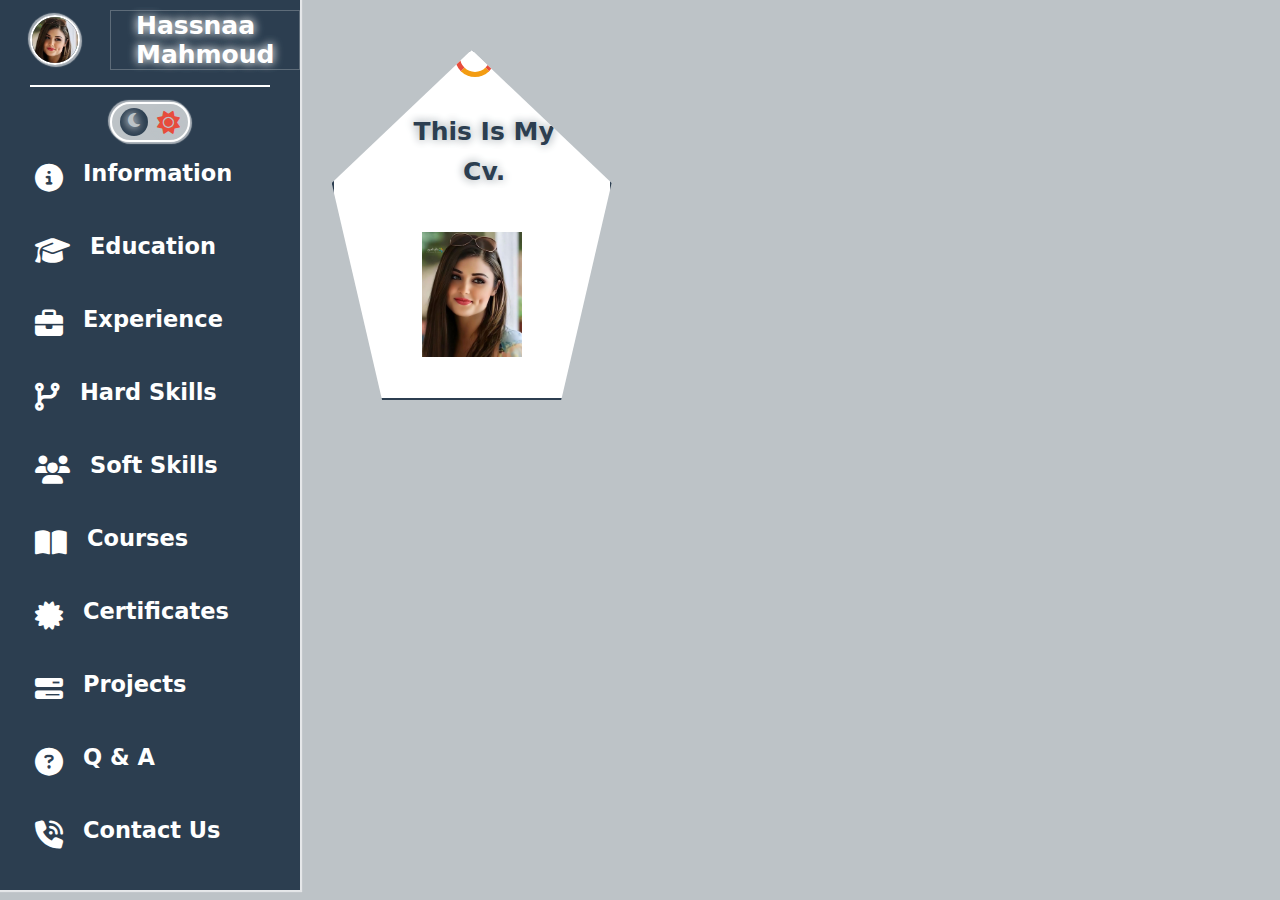
==== index.html @ 1eb9bae8 "cv dashboard website" ====
<!DOCTYPE html>
<html lang="en">

    <head>
        <!-- Google Fonts Pre Connect -->
        <link rel="preconnect" href="https://fonts.gstatic.com" crossorigin>
        <link rel="preconnect" href="https://fonts.googleapis.com">

        <!-- Meta Tags -->
        <meta charset="UTF-8">
        <meta http-equiv="X-UA-Compatible" content="IE=edge">
        <meta name="viewport" content="width=device-width, initial-scale=1.0">

        <!-- Fontawesome Cdn -->
        <link rel="stylesheet" href="https://cdnjs.cloudflare.com/ajax/libs/font-awesome/6.4.0/css/all.min.css">

        <!-- Image Title -->
        <link rel="icon" type="image/png" href="images/hassnaa.jpg" />

        <!-- CSS Files Links -->
        <link rel="stylesheet" href="./css/style.css">

        <!-- Title -->
        <title>DASHBOARD</title>
    </head>

    <body>
        <div class="page">
            <aside>
                <div>
                    <div class="logo-img">
                        <img src="images/hassnaa.jpg" alt="logo">
                    </div>
                    <a href="index.html" class="active">
                        <h1>hassnaa mahmoud</h1>
                    </a>
                </div>
                <div class="theme">
                    <i onclick="changeMoodMoon()" class="fa-solid fa-moon moon"></i>
                    <i onclick="changeMoodSun()" class="fa-solid fa-sun sun"></i>
                </div>
                <ul>
                    <li><a href="info.html"> <i class="fa-solid fa-circle-info"></i>
                            <h2>information</h2>
                        </a></li>
                    <li><a href="education.html"> <i class="fa-solid fa-graduation-cap"></i>
                            <h2>education</h2>
                        </a></li>
                    <li><a href="experience.html"> <i class="fa-solid fa-briefcase"></i>
                            <h2>experience</h2>
                        </a></li>
                    <li><a href="hard.html"> <i class="fa-solid fa-code-branch"></i>
                            <h2>hard skills</h2>
                        </a></li>
                    <li><a href="soft.html"> <i class="fa-solid fa-users"></i>
                            <h2>soft skills</h2>
                        </a></li>
                    <li><a href="courses.html"> <i class="fa-solid fa-book-open"></i>
                            <h2>courses</h2>
                        </a></li>
                    <li><a href="certificate.html"><i class="fa-solid fa-certificate"></i>
                            <h2>certificates</h2>
                        </a></li>
                    <li><a href="projects.html"> <i class="fa-solid fa-bars-progress"></i>
                            <h2>projects</h2>
                        </a></li>
                    <li><a href="qustions.html"> <i class="fa-solid fa-circle-question"></i>
                            <h2>q & a</h2>
                        </a></li>
                    <li><a href="contact.html"> <i class="fa-solid fa-phone-volume"></i>
                            <h2>contact us</h2>
                        </a></li>
                </ul>
            </aside>
            <div class="container">
                <div class="information circle">
                    <h1>this is my cv.</h1>
                    <img src="images/hassnaa.jpg" alt="hassnaa">
                </div>
                <!-- <div class="education circle">
                </div>
                <div class="experience circle">
                </div>
                <div class="hard circle">
                </div>
                <div class="soft circle">
                </div>
                <div class="courses circle">
                </div> -->
                <!-- <div class="certificates circle">
                </div>
                <div class="projects circle">
                </div>
                <div class="qustions circle">
                </div>
                <div class="contact circle">
                </div> -->
            </div>
        </div>

        <noscript>Your browser don't support JavaScript!</noscript>
        <script src="./js/main.js"></script>
    </body>

</html>
---- css/style.css ----
/* Global Rules */
:root {
  --main-color: #bdc3c7;
  --action-color: #e74c3c;
  --alt-color: #2c3e50;
  --alt2-color: #f39c12;
  --alt3-color: #7ccc63;
  --main-text-color: #fff;
  --background-linear: linear-gradient(
    90deg,
    rgba(190, 187, 188, 0.5065213585434174) 0%,
    rgba(237, 239, 241, 1) 100%
  );
  --border: 2px solid var(--main-text-color);
  --border-hover: 1px solid #ffffff3d;
  --border-radius-large: 100% 50% 100% 50%;
  --border-radius-small: 0% 600% 100% 50%;
  --text-shadow: 1px 0 10px var(--main-color), -1px 0 10px var(--main-color);
  --text-light-shadow-hover: 3px 3px 5px var(--main-text-color),
    -3px -3px 5px var(--main-text-color);
  --text-dark-shadow: 1px 1px 5px var(--alt-color),
    -1px -1px 5px var(--alt-color);
  --box-shadow: 1px 1px 1px 1px #ffffff96, -1px -1px 1px 1px #ffffff96;
  --transition: all 0.3s ease-in-out;
}
* {
  padding: 0;
  margin: 0;
  box-sizing: border-box;
  text-transform: capitalize;
  text-decoration: none;
  list-style: none;
  color: var(--main-text-color);
  font-weight: 600;
}
html {
  scroll-behavior: smooth;
}
::selection {
  color: var(--alt-color);
  background-color: var(--action-color);
}
body {
  font-family: system-ui;
  background-color: var(--main-color);
}
/* Page */
.page {
  display: grid;
  grid-template-columns: 300px 1fr;
  gap: 10px;
}
/* Start Aside */
aside {
  background-color: var(--alt-color);
  padding: 10px 30px 10px;
  box-shadow: var(--box-shadow);
}
aside > div:has(.logo-img) {
  display: flex;
  align-items: center;
  margin-bottom: 15px;
  padding-bottom: 15px;
  border-bottom: var(--border);
}
.logo-img,
.img {
  width: 50px;
  height: 50px;
  border-radius: 50%;
  overflow: hidden;
  border: var(--border);
  box-shadow: var(--box-shadow);
  flex-shrink: 0;
}
.logo-img img,
.img img {
  max-width: 100%;
}
h1 {
  padding-left: 25px;
  font-size: 25px;
  text-shadow: var(--text-shadow);
}
/* Start Change Theme */
.theme {
  background-color: var(--main-color);
  width: 80px;
  height: 40px;
  border-radius: 40px;
  padding: 8px;
  display: flex;
  align-items: center;
  justify-content: space-between;
  box-shadow: var(--box-shadow);
  border: var(--border);
  text-shadow: var(--text-shadow);
  margin-left: 80px;
  margin-bottom: 8px;
  transition: var(--transition);
}
.theme i:nth-child(1) {
  cursor: pointer;
  color: var(--main-color);
  background-color: var(--alt-color);
  width: 28px;
  height: 28px;
  text-align: center;
  padding: 4px;
  border-radius: 50%;
}
.theme i:nth-child(2) {
  font-size: 23px;
  cursor: pointer;
  color: var(--action-color);
}
/* End Change Theme */
aside ul li {
  margin-bottom: 18px;
  padding: 10px 0 0 5px;
  border-radius: 10px;
  height: 55px;
  transition: var(--transition);
}
aside ul li:hover,
.active {
  border: var(--border-hover);
}
aside a {
  display: flex;
  align-items: flex-start;
  font-size: 15px;
  transition: var(--transition);
}
aside a:hover,
.active {
  text-shadow: var(--text-shadow);
  transform: translateX(30px);
}
aside a i {
  margin-right: 20px;
  font-size: 28px;
  padding-top: 4px;
}
@media (max-width: 991px) {
  .page {
    grid-template-columns: auto 1fr;
  }
  aside {
    width: 100px !important;
    overflow-x: hidden;
    transition: var(--transition);
    min-height: 100vh;
  }
  .theme {
    margin-left: -20px;
  }
  aside ul li {
    height: 70px;
  }
  aside ul li a h2 {
    padding-top: 5px;
  }
  aside a i {
    font-size: 35px;
    margin-right: 35px;
  }
  aside:hover {
    width: 300px !important;
  }
  aside:hover .theme {
    margin-left: 80px;
  }
}
/* End Aside */
/* Start Index.html */
/* Container */
.container {
  display: grid;
  grid-template-columns: repeat(auto-fill, minmax(300px, 1fr));
}
.circle {
  position: relative;
  width: 280px;
  height: 350px;
  padding: 10px;
  line-height: 1.6;
  text-align: center;
  background-color: #fff;
  border: var(--border);
  -webkit-clip-path: polygon(50% 0%, 100% 38%, 82% 100%, 18% 100%, 0% 38%);
  clip-path: polygon(50% 0%, 100% 38%, 82% 100%, 18% 100%, 0% 38%);
  text-shadow: var(--text-shadow);
  transition: var(--transition);
  margin: 50px auto;
  border-color: #2c3e50;
}
.circle:hover {
  -webkit-clip-path: circle(100%);
  clip-path: circle(100%);
}
.circle::before {
  content: "";
  width: 30px;
  height: 30px;
  border-radius: 50%;
  position: absolute;
  top: -15px;
  left: 44%;
  z-index: 10;
  background-color: var(--main-text-color);
  border: 5px solid var(--action-color);
  border-bottom-color: var(--alt2-color);
  animation: circle 1s infinite linear;
}
.circle h1 {
  color: var(--alt-color);
  margin: 20px;
  margin-top: 50px;
}
.circle img {
  width: 100px;
  margin: 20px;
}
@keyframes circle {
  to {
    rotate: 1turn;
  }
}
/* End Index.html */
/* Start Information */
main:has(.information),
main:has(.education),
main:has(.experience),
main:has(.hard),
main:has(.soft),
main:has(.courses),
main:has(.certificates),
main:has(.projects),
main:has(.questions),
main:has(.contact) {
  display: flex;
  align-items: flex-start;
  justify-content: center;
  padding-top: 25px;
  background: var(--background-linear);
  border-radius: var(--border-radius-large);
  line-height: 1.8;
  box-shadow: var(--box-shadow);
  transition: var(--transition);
}
.information .img {
  width: 200px;
  height: 200px;
  margin-bottom: 30px;
}
main:has(.information) i,
main i {
  font-size: 40px;
}
.information p,
.education p,
.experience p,
.hard p,
main p,
main p a {
  color: var(--alt-color);
  text-shadow: var(--main-text-color);
  transition: var(--transition);
}
.information pre,
.education pre,
.experience pre,
.hard pre,
pre {
  text-shadow: var(--text-dark-shadow);
}
@media (max-width: 991px) {
  main:has(.information),
  main:has(.education),
  main:has(.experience),
  main:has(.hard),
  main:has(.soft),
  main:has(.courses),
  main:has(.certificates),
  main:has(.projects),
  main:has(.questions),
  main:has(.contact) {
    border-radius: var(--border-radius-small);
  }
}
main:has(.information) p:hover,
main:has(.education) p:hover,
main:has(.experience) p:hover,
main:has(.hard) p:hover,
main p:hover {
  text-shadow: var(--text-light-shadow-hover);
}
.information a {
  display: flex;
  margin-top: 20px;
}
/* End Information */
/* Start Education */
main:has(.education),
main:has(.experience) {
  align-items: center;
  line-height: 2.5;
}
main:has(.education) i {
  font-size: 50px;
}
@media (max-width: 991px) {
  main:has(.education),
  main:has(.experience) {
    align-items: flex-start;
    line-height: 5;
  }
}
/* End Education */
/* Start Experience */
main:has(.experience) i {
  font-size: 55px;
}
@media (max-width: 991px) {
  main:has(.experience) {
    padding-top: 50px;
  }
}
/* End Experience */
.hard,
.soft,
.courses,
.certificates,
.projects,
.questions {
  padding-top: 50px;
}
textarea {
  margin: 20px;
  padding: 20px;
  color: #000;
  border-radius: var(--border-radius-small);
  border: var(--border);
  outline: none;
  box-shadow: var(--box-shadow);
}
.questions button {
  outline: none;
  border: var(--border);
  border-radius: var(--border-radius-large);
  padding: 20px;
  color: #2c3e50;
  display: block;
  margin: 20px;
  cursor: pointer;
  transition: var(--transition);
}
.questions button:hover {
  color: #fff;
  background-color: #2c3e50;
  border-radius: var(--border-radius-small);
}
/* Start Contact */
main:has(.contact) {
  padding-top: 130px;
}
.contact pre > i {
  margin-bottom: 30px;
  text-shadow: var(--text-dark-shadow);
}
.contact a {
  display: block;
  margin-bottom: 30px;
  width: fit-content;
}
.contact i {
  font-size: 60px;
  text-shadow: var(--text-shadow);
  transition: var(--transition);
}
.contact a i:hover {
  text-shadow: var(--text-light-shadow-hover);
  transform: translateY(-5px);
}
.contact a:nth-of-type(1) i {
  color: #000;
}
.contact a:nth-of-type(2) i {
  color: #0a66c2;
}
.contact a:nth-of-type(3) i {
  color: #1877f2;
}
.contact a:nth-of-type(4) i {
  color: #e1306c;
}
.contact a:nth-of-type(5) i {
  color: #1da1f2;
}
/* End Contact */
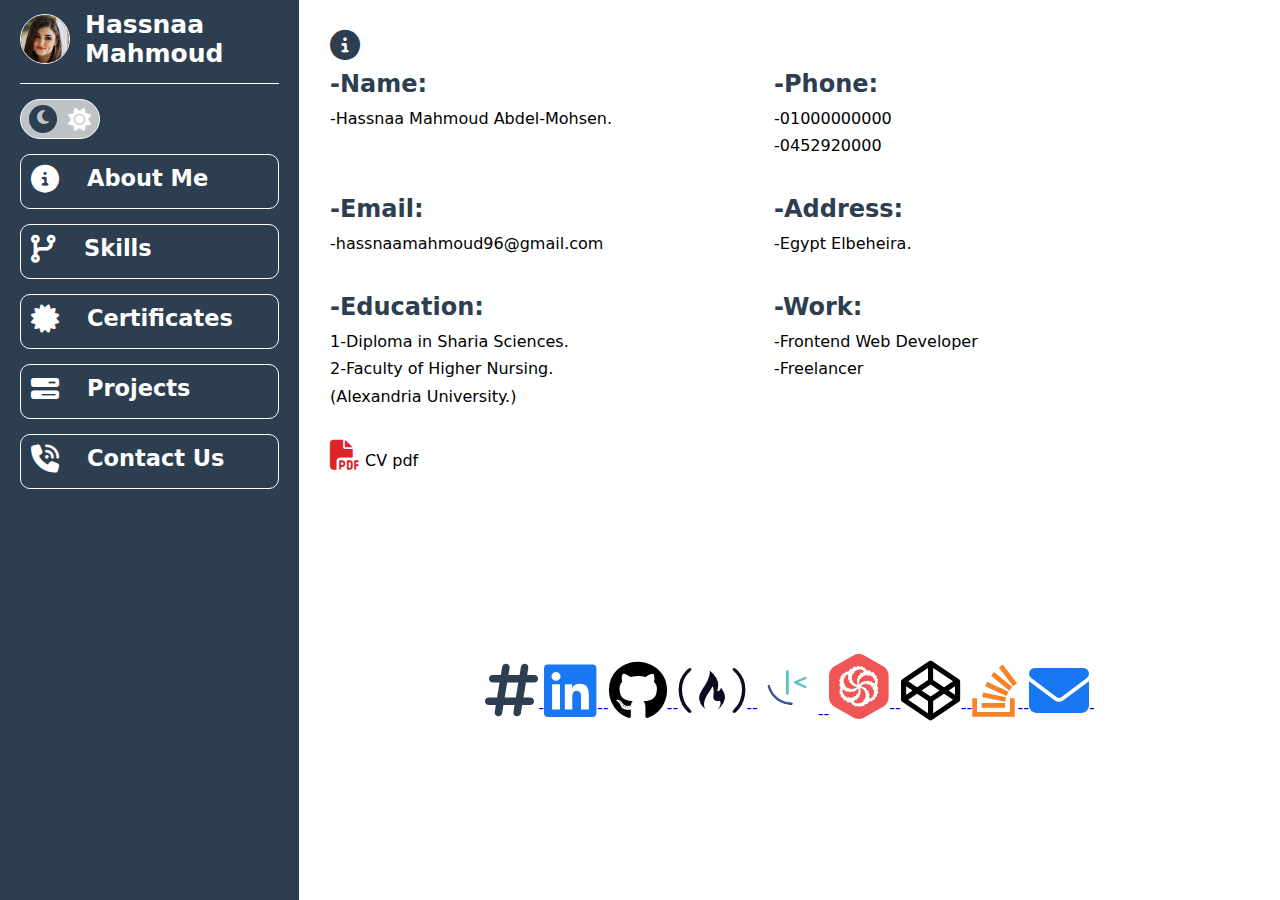
==== commit a5b04a89: "add js" ====
--- a/index.html
+++ b/index.html
@@ -1,105 +1,246 @@
 <!DOCTYPE html>
 <html lang="en">
-
-    <head>
-        <!-- Google Fonts Pre Connect -->
-        <link rel="preconnect" href="https://fonts.gstatic.com" crossorigin>
-        <link rel="preconnect" href="https://fonts.googleapis.com">
-
-        <!-- Meta Tags -->
-        <meta charset="UTF-8">
-        <meta http-equiv="X-UA-Compatible" content="IE=edge">
-        <meta name="viewport" content="width=device-width, initial-scale=1.0">
-
-        <!-- Fontawesome Cdn -->
-        <link rel="stylesheet" href="https://cdnjs.cloudflare.com/ajax/libs/font-awesome/6.4.0/css/all.min.css">
-
-        <!-- Image Title -->
-        <link rel="icon" type="image/png" href="images/hassnaa.jpg" />
-
-        <!-- CSS Files Links -->
-        <link rel="stylesheet" href="./css/style.css">
-
-        <!-- Title -->
-        <title>DASHBOARD</title>
-    </head>
-
-    <body>
-        <div class="page">
-            <aside>
-                <div>
-                    <div class="logo-img">
-                        <img src="images/hassnaa.jpg" alt="logo">
-                    </div>
-                    <a href="index.html" class="active">
-                        <h1>hassnaa mahmoud</h1>
-                    </a>
-                </div>
-                <div class="theme">
-                    <i onclick="changeMoodMoon()" class="fa-solid fa-moon moon"></i>
-                    <i onclick="changeMoodSun()" class="fa-solid fa-sun sun"></i>
-                </div>
-                <ul>
-                    <li><a href="info.html"> <i class="fa-solid fa-circle-info"></i>
-                            <h2>information</h2>
-                        </a></li>
-                    <li><a href="education.html"> <i class="fa-solid fa-graduation-cap"></i>
-                            <h2>education</h2>
-                        </a></li>
-                    <li><a href="experience.html"> <i class="fa-solid fa-briefcase"></i>
-                            <h2>experience</h2>
-                        </a></li>
-                    <li><a href="hard.html"> <i class="fa-solid fa-code-branch"></i>
-                            <h2>hard skills</h2>
-                        </a></li>
-                    <li><a href="soft.html"> <i class="fa-solid fa-users"></i>
-                            <h2>soft skills</h2>
-                        </a></li>
-                    <li><a href="courses.html"> <i class="fa-solid fa-book-open"></i>
-                            <h2>courses</h2>
-                        </a></li>
-                    <li><a href="certificate.html"><i class="fa-solid fa-certificate"></i>
-                            <h2>certificates</h2>
-                        </a></li>
-                    <li><a href="projects.html"> <i class="fa-solid fa-bars-progress"></i>
-                            <h2>projects</h2>
-                        </a></li>
-                    <li><a href="qustions.html"> <i class="fa-solid fa-circle-question"></i>
-                            <h2>q & a</h2>
-                        </a></li>
-                    <li><a href="contact.html"> <i class="fa-solid fa-phone-volume"></i>
-                            <h2>contact us</h2>
-                        </a></li>
-                </ul>
-            </aside>
-            <div class="container">
-                <div class="information circle">
-                    <h1>this is my cv.</h1>
-                    <img src="images/hassnaa.jpg" alt="hassnaa">
-                </div>
-                <!-- <div class="education circle">
-                </div>
-                <div class="experience circle">
-                </div>
-                <div class="hard circle">
-                </div>
-                <div class="soft circle">
-                </div>
-                <div class="courses circle">
-                </div> -->
-                <!-- <div class="certificates circle">
-                </div>
-                <div class="projects circle">
-                </div>
-                <div class="qustions circle">
-                </div>
-                <div class="contact circle">
-                </div> -->
-            </div>
-        </div>
-
-        <noscript>Your browser don't support JavaScript!</noscript>
-        <script src="./js/main.js"></script>
-    </body>
-
-</html>+  <head>
+    <!-- Meta Tags -->
+    <meta charset="UTF-8" />
+    <meta http-equiv="X-UA-Compatible" content="IE=edge" />
+    <meta name="viewport" content="width=device-width, initial-scale=1.0" />
+
+    <!-- Fontawesome Cdn -->
+    <link
+      rel="stylesheet"
+      href="https://cdnjs.cloudflare.com/ajax/libs/font-awesome/6.4.0/css/all.min.css"
+    />
+
+    <!-- Image Title -->
+    <link rel="icon" type="image/png" href="images/hassnaa.jpg" />
+
+    <!-- CSS Files Links -->
+    <link rel="stylesheet" href="./css/style.css" />
+
+    <!-- Title -->
+    <title>CV-DASHBOARD</title>
+  </head>
+
+  <body>
+    <div class="page">
+      <aside>
+        <div>
+          <div class="logo-img">
+            <img src="images/hassnaa.jpg" alt="logo" />
+          </div>
+          <a href="index.html">
+            <h1>hassnaa mahmoud</h1>
+          </a>
+        </div>
+        <div class="theme">
+          <i onclick="changeMoodMoon()" class="fa-solid fa-moon moon"></i>
+          <i onclick="changeMoodSun()" class="fa-solid fa-sun sun"></i>
+        </div>
+        <ul>
+          <li id="about">
+            <a href="#">
+              <i class="fa-solid fa-circle-info"></i>
+              <h2>about me</h2>
+            </a>
+          </li>
+          <li id="skills">
+            <a href="#">
+              <i class="fa-solid fa-code-branch"></i>
+              <h2>skills</h2>
+            </a>
+          </li>
+          <li id="certificate">
+            <a href="#"
+              ><i class="fa-solid fa-certificate"></i>
+              <h2>certificates</h2>
+            </a>
+          </li>
+          <li id="project">
+            <a href="#">
+              <i class="fa-solid fa-bars-progress"></i>
+              <h2>projects</h2>
+            </a>
+          </li>
+          <li id="contact">
+            <a href="#">
+              <i class="fa-solid fa-phone-volume"></i>
+              <h2>contact us</h2>
+            </a>
+          </li>
+        </ul>
+      </aside>
+      <div class="container">
+        <div class="about">
+          <i class="fa-solid fa-circle-info"></i>
+          <div>
+            <div>
+              <h2>-name:</h2>
+              <p>-Hassnaa Mahmoud Abdel-Mohsen.</p>
+            </div>
+            <div>
+              <h2>-phone:</h2>
+              <p>-01000000000</p>
+              <p>-0452920000</p>
+            </div>
+            <div>
+              <h2>-email:</h2>
+              <p>-hassnaamahmoud96<wbr />@gmail.com</p>
+            </div>
+            <div>
+              <h2>-address:</h2>
+              <p>-Egypt Elbeheira.</p>
+            </div>
+            <div>
+              <h2>-education:</h2>
+              <p>1-Diploma in Sharia Sciences.</p>
+              <p>2-Faculty of Higher Nursing.</p>
+              <p>(Alexandria University.)</p>
+            </div>
+            <div>
+              <h2>-work:</h2>
+              <p>-Frontend Web Developer</p>
+              <p>-Freelancer</p>
+            </div>
+            <div style="margin-bottom: 30px; cursor: pointer">
+             <a href="./images/FrontendDeveloper.pdf" download="CV.pdf">
+              <i class="fa-solid fa-file-pdf" style="color: #de2429"></i>
+              <p style="display: inline-block;color: #000;">CV pdf</p>
+             </a>
+            </div>
+          </div>
+        </div>
+
+        <div class="certificates">
+          <i class="fa-solid fa-certificate"></i>
+          <div>
+            <p>**-Frontend Masters - JavaScript: The Hard Parts.</p>
+            <p>**-Udacity - Front End Web Developer Nanodegree.</p>
+            <p>
+              **-Coursera - HTML, CSS, and Javascript for Web Developers (by
+              Johns Hopkins University).
+            </p>
+            <p>**-frontend design in freeCodeCamp.</p>
+            <p>**-Codecademy - Learn Front-End Development.</p>
+            <p>**-Udemy - The Complete Web Developer Course 2.0.</p>
+            <p>**-MDN Web Docs - Learning Web Development.</p>
+            <p>**-Frontend Masters - Complete Intro to Web Development, v2.</p>
+            <p>**-digital markiting.</p>
+            <p>**-html/html5.</p>
+            <p>**-css/css3.</p>
+            <p>**-javascript.</p>
+            <p>**-vue/react.</p>
+          </div>
+        </div>
+
+        <div class="skills">
+          <div>
+            <div>
+              <i class="fa-solid fa-code-branch"></i>
+              <h2>**hard skills:</h2>
+              <p>*-programming fundamentals .</p>
+              <p>*-HTML & HTML5 .</p>
+              <p>*-cSS & CSS3 & Animate CSS .</p>
+              <p>*-sass .</p>
+              <p>*-javaScript - oop .</p>
+              <p>*-eS6 .</p>
+              <p>*-react .</p>
+              <p>*-vue .</p>
+              <p>*-angular .</p>
+              <p>*-jQuery .</p>
+              <p>*-ajax .</p>
+              <p>*-git & gitHub .</p>
+              <p>*-hosting & domain .</p>
+            </div>
+            <div>
+              <i class="fa-solid fa-users"></i>
+              <h2>**soft skills:</h2>
+              <p>*-Communication Skills</p>
+              <p>*-Teamwork</p>
+              <p>*-Adaptability</p>
+              <p>*-Problem-Solving</p>
+              <p>*-Time Management</p>
+              <p>*-Leadership</p>
+              <p>*-Creativity</p>
+              <p>*-Conflict Resolution</p>
+            </div>
+          </div>
+        </div>
+
+        <div class="projects">
+          <i class="fa-solid fa-bars-progress"></i>
+          <a target="_blank" href="https://hassnaam.github.io/khamsat-clone/"
+            >**-khamsat-clone.</a
+          >
+          <a
+            target="_blank"
+            href="https://hassnaam.github.io/product-management-system-crud-js/"
+            >**-product-management-system-crud.</a
+          >
+          <a target="_blank" href="https://hassnaam.github.io/tailwind-project/"
+            >**-tailwind-project.</a
+          >
+          <a target="_blank" href="https://hassnaam.github.io/Jewelry-Website/"
+            >**-Jewelry-Website.</a
+          >
+          <a target="_blank" href="https://hassnaam.github.io/CRUDS-Operation/"
+            >**-CRUDS-Operation.</a
+          >
+          <a
+            target="_blank"
+            href="https://hassnaam.github.io/advice-generator-app/"
+            >**-advice-generator-app.</a
+          >
+          <a href="https://burger-website-murex.vercel.app/#" target="_blank"
+            >**-burger-website.</a
+          >
+          <a
+            href="https://facebook-clone-three-khaki.vercel.app/"
+            target="_blank"
+            >**-facebook-clone.</a
+          >
+        </div>
+
+        <div class="contact">
+          <i class="fa-solid fa-hashtag"></i>
+          <a
+            href="https://www.linkedin.com/in/hassnaa-mahmoud-b88a7a225/"
+            target="_blank"
+            >-<i class="fa-brands fa-linkedin"></i>-</a
+          >
+          <a href="https://github.com/HASSNAAM" target="_blank"
+            >-<i class="fa-brands fa-github"></i>-</a
+          >
+          <a href="https://www.freecodecamp.org/Hassnaa-Mahmoud" target="_blank"
+            >-<i class="fa-brands fa-free-code-camp"></i>--</a
+          >
+          <a
+            href="https://www.frontendmentor.io/profile/HASSNAAM"
+            target="_blank"
+            ><img
+              src="./images/frontendmentor.png"
+              alt="frontendmentor"
+              style="border-radius: 50%"
+          /></a>
+          <a href="https://www.codewars.com/users/HASSNAAM" target="_blank"
+            >--<img src="./images/codewares.svg" alt="codewares"
+          /></a>
+          <a href="https://codepen.io/HASSNAAM" target="_blank"
+            >--<i class="fa-brands fa-codepen"></i>-</a
+          >
+          <a
+            href="https://stackoverflow.com/users/22111011/hassnaa-mahmoud"
+            target="_blank"
+            >-<i class="fa-brands fa-stack-overflow"></i>-</a
+          >
+          <a href="mailto:hassnaamahmoud96@gmail.com">
+            -<i class="fa-solid fa-envelope"></i>-
+          </a>
+        </div>
+      </div>
+    </div>
+
+    <noscript>Your browser don't support JavaScript!</noscript>
+    <script src="./js/main.js"></script>
+  </body>
+</html>
--- a/css/style.css
+++ b/css/style.css
@@ -1,60 +1,35 @@
 /* Global Rules */
 :root {
   --main-color: #bdc3c7;
-  --action-color: #e74c3c;
   --alt-color: #2c3e50;
-  --alt2-color: #f39c12;
-  --alt3-color: #7ccc63;
   --main-text-color: #fff;
-  --background-linear: linear-gradient(
-    90deg,
-    rgba(190, 187, 188, 0.5065213585434174) 0%,
-    rgba(237, 239, 241, 1) 100%
-  );
-  --border: 2px solid var(--main-text-color);
-  --border-hover: 1px solid #ffffff3d;
-  --border-radius-large: 100% 50% 100% 50%;
-  --border-radius-small: 0% 600% 100% 50%;
-  --text-shadow: 1px 0 10px var(--main-color), -1px 0 10px var(--main-color);
-  --text-light-shadow-hover: 3px 3px 5px var(--main-text-color),
-    -3px -3px 5px var(--main-text-color);
-  --text-dark-shadow: 1px 1px 5px var(--alt-color),
-    -1px -1px 5px var(--alt-color);
-  --box-shadow: 1px 1px 1px 1px #ffffff96, -1px -1px 1px 1px #ffffff96;
+  --border: 1px solid var(--main-text-color);
+  --border-hover: 1px solid var(--alt-color);
   --transition: all 0.3s ease-in-out;
 }
 * {
   padding: 0;
   margin: 0;
   box-sizing: border-box;
-  text-transform: capitalize;
   text-decoration: none;
   list-style: none;
-  color: var(--main-text-color);
-  font-weight: 600;
-}
-html {
-  scroll-behavior: smooth;
+  font-family: system-ui;
 }
 ::selection {
   color: var(--alt-color);
-  background-color: var(--action-color);
-}
-body {
-  font-family: system-ui;
-  background-color: var(--main-color);
+  background-color: var(--main-text-color);
 }
 /* Page */
 .page {
   display: grid;
   grid-template-columns: 300px 1fr;
-  gap: 10px;
 }
 /* Start Aside */
 aside {
   background-color: var(--alt-color);
-  padding: 10px 30px 10px;
-  box-shadow: var(--box-shadow);
+  padding: 10px 20px;
+  border-right: var(--border);
+  min-height: 100vh;
 }
 aside > div:has(.logo-img) {
   display: flex;
@@ -63,24 +38,22 @@
   padding-bottom: 15px;
   border-bottom: var(--border);
 }
-.logo-img,
-.img {
+.logo-img {
   width: 50px;
   height: 50px;
   border-radius: 50%;
   overflow: hidden;
   border: var(--border);
-  box-shadow: var(--box-shadow);
   flex-shrink: 0;
 }
-.logo-img img,
-.img img {
+.logo-img img {
   max-width: 100%;
 }
 h1 {
-  padding-left: 25px;
+  padding-left: 15px;
   font-size: 25px;
-  text-shadow: var(--text-shadow);
+  color: var(--main-text-color);
+  text-transform: capitalize;
 }
 /* Start Change Theme */
 .theme {
@@ -92,15 +65,12 @@
   display: flex;
   align-items: center;
   justify-content: space-between;
-  box-shadow: var(--box-shadow);
   border: var(--border);
-  text-shadow: var(--text-shadow);
-  margin-left: 80px;
-  margin-bottom: 8px;
+  margin-bottom: 15px;
+  cursor: pointer;
   transition: var(--transition);
 }
 .theme i:nth-child(1) {
-  cursor: pointer;
   color: var(--main-color);
   background-color: var(--alt-color);
   width: 28px;
@@ -111,15 +81,17 @@
 }
 .theme i:nth-child(2) {
   font-size: 23px;
-  cursor: pointer;
-  color: var(--action-color);
+}
+.theme i:nth-child(2) {
+  color: var(--main-text-color);
 }
 /* End Change Theme */
 aside ul li {
-  margin-bottom: 18px;
-  padding: 10px 0 0 5px;
+  margin-bottom: 15px;
+  padding: 10px;
   border-radius: 10px;
   height: 55px;
+  border: var(--border);
   transition: var(--transition);
 }
 aside ul li:hover,
@@ -127,275 +99,155 @@
   border: var(--border-hover);
 }
 aside a {
+  color: var(--main-text-color);
   display: flex;
   align-items: flex-start;
   font-size: 15px;
+  text-transform: capitalize;
   transition: var(--transition);
 }
 aside a:hover,
 .active {
-  text-shadow: var(--text-shadow);
   transform: translateX(30px);
 }
 aside a i {
-  margin-right: 20px;
+  margin-right: 28px;
   font-size: 28px;
-  padding-top: 4px;
-}
+}
+/* End Aside */
+/* Container */
+.container {
+  padding: 30px;
+}
+.container h2 {
+  text-transform: capitalize;
+  font-weight: 600;
+  color: var(--alt-color);
+}
+.container p {
+  font-weight: 500;
+}
+.container i {
+  color: var(--alt-color);
+  font-size: 30px;
+}
+.container > div {
+  line-height: 1.7;
+}
+.projects a {
+  color: #000;
+  font-weight: 500;
+  transition: all 0.3s ease-in-out;
+  -webkit-transition: all 0.3s ease-in-out;
+  -moz-transition: all 0.3s ease-in-out;
+  -ms-transition: all 0.3s ease-in-out;
+  -o-transition: all 0.3s ease-in-out;
+}
+.projects a:hover {
+  color: var(--main-color) !important;
+}
+.about > div,
+.certificates > div,
+.skills > div {
+  display: flex;
+  flex-wrap: wrap;
+  gap: 30px;
+  align-items: flex-start;
+}
+.about > div > div,
+.skills > div > div {
+  min-width: 45%;
+}
+.certificates,
+.skills,
+.projects {
+  text-transform: capitalize;
+}
+.projects {
+  line-height: 2 !important;
+}
+.contact {
+  display: flex;
+  flex-wrap: wrap;
+  align-items: center;
+  justify-content: center;
+  gap: 20px 0;
+  margin-top: 150px;
+}
+.contact i {
+  font-size: 60px;
+  transition: var(--transition);
+}
+.contact a i:hover,
+.contact img:hover {
+  transform: translateY(-8px);
+  -webkit-transform: translateY(-8px);
+  -moz-transform: translateY(-8px);
+  -ms-transform: translateY(-8px);
+  -o-transform: translateY(-8px);
+}
+.contact a:nth-of-type(2) i,
+.contact a:nth-of-type(6) i {
+  color: #000;
+}
+.contact a:nth-of-type(1) i,
+.contact a:nth-of-type(8) i,
+.projects a:visited {
+  color: #1877f2 !important;
+}
+.contact a:nth-of-type(3) i {
+  color: #0a0a23;
+}
+.contact a:nth-of-type(7) i {
+  color: #f4832a;
+}
+.contact img {
+  width: 60px;
+  transition: all 0.5s ease-in-out;
+  -webkit-transition: all 0.5s ease-in-out;
+  -moz-transition: all 0.5s ease-in-out;
+  -ms-transition: all 0.5s ease-in-out;
+  -o-transition: all 0.5s ease-in-out;
+}
+.projects,
+.certificates,
+.skills {
+  display: none;
+}
+/* Responsive */
 @media (max-width: 991px) {
   .page {
     grid-template-columns: auto 1fr;
   }
   aside {
-    width: 100px !important;
+    width: 80px !important;
     overflow-x: hidden;
+    padding: 10px;
     transition: var(--transition);
-    min-height: 100vh;
-  }
-  .theme {
-    margin-left: -20px;
-  }
-  aside ul li {
-    height: 70px;
-  }
-  aside ul li a h2 {
-    padding-top: 5px;
   }
   aside a i {
     font-size: 35px;
-    margin-right: 35px;
   }
   aside:hover {
     width: 300px !important;
   }
-  aside:hover .theme {
-    margin-left: 80px;
-  }
-}
-/* End Aside */
-/* Start Index.html */
-/* Container */
-.container {
-  display: grid;
-  grid-template-columns: repeat(auto-fill, minmax(300px, 1fr));
-}
-.circle {
-  position: relative;
-  width: 280px;
-  height: 350px;
-  padding: 10px;
-  line-height: 1.6;
-  text-align: center;
-  background-color: #fff;
-  border: var(--border);
-  -webkit-clip-path: polygon(50% 0%, 100% 38%, 82% 100%, 18% 100%, 0% 38%);
-  clip-path: polygon(50% 0%, 100% 38%, 82% 100%, 18% 100%, 0% 38%);
-  text-shadow: var(--text-shadow);
-  transition: var(--transition);
-  margin: 50px auto;
-  border-color: #2c3e50;
-}
-.circle:hover {
-  -webkit-clip-path: circle(100%);
-  clip-path: circle(100%);
-}
-.circle::before {
-  content: "";
-  width: 30px;
-  height: 30px;
-  border-radius: 50%;
-  position: absolute;
-  top: -15px;
-  left: 44%;
-  z-index: 10;
-  background-color: var(--main-text-color);
-  border: 5px solid var(--action-color);
-  border-bottom-color: var(--alt2-color);
-  animation: circle 1s infinite linear;
-}
-.circle h1 {
-  color: var(--alt-color);
-  margin: 20px;
-  margin-top: 50px;
-}
-.circle img {
-  width: 100px;
-  margin: 20px;
-}
-@keyframes circle {
-  to {
-    rotate: 1turn;
-  }
-}
-/* End Index.html */
-/* Start Information */
-main:has(.information),
-main:has(.education),
-main:has(.experience),
-main:has(.hard),
-main:has(.soft),
-main:has(.courses),
-main:has(.certificates),
-main:has(.projects),
-main:has(.questions),
-main:has(.contact) {
-  display: flex;
-  align-items: flex-start;
-  justify-content: center;
-  padding-top: 25px;
-  background: var(--background-linear);
-  border-radius: var(--border-radius-large);
-  line-height: 1.8;
-  box-shadow: var(--box-shadow);
-  transition: var(--transition);
-}
-.information .img {
-  width: 200px;
-  height: 200px;
-  margin-bottom: 30px;
-}
-main:has(.information) i,
-main i {
-  font-size: 40px;
-}
-.information p,
-.education p,
-.experience p,
-.hard p,
-main p,
-main p a {
-  color: var(--alt-color);
-  text-shadow: var(--main-text-color);
-  transition: var(--transition);
-}
-.information pre,
-.education pre,
-.experience pre,
-.hard pre,
-pre {
-  text-shadow: var(--text-dark-shadow);
-}
-@media (max-width: 991px) {
-  main:has(.information),
-  main:has(.education),
-  main:has(.experience),
-  main:has(.hard),
-  main:has(.soft),
-  main:has(.courses),
-  main:has(.certificates),
-  main:has(.projects),
-  main:has(.questions),
-  main:has(.contact) {
-    border-radius: var(--border-radius-small);
-  }
-}
-main:has(.information) p:hover,
-main:has(.education) p:hover,
-main:has(.experience) p:hover,
-main:has(.hard) p:hover,
-main p:hover {
-  text-shadow: var(--text-light-shadow-hover);
-}
-.information a {
-  display: flex;
-  margin-top: 20px;
-}
-/* End Information */
-/* Start Education */
-main:has(.education),
-main:has(.experience) {
-  align-items: center;
-  line-height: 2.5;
-}
-main:has(.education) i {
-  font-size: 50px;
-}
-@media (max-width: 991px) {
-  main:has(.education),
-  main:has(.experience) {
-    align-items: flex-start;
-    line-height: 5;
-  }
-}
-/* End Education */
-/* Start Experience */
-main:has(.experience) i {
-  font-size: 55px;
-}
-@media (max-width: 991px) {
-  main:has(.experience) {
-    padding-top: 50px;
-  }
-}
-/* End Experience */
-.hard,
-.soft,
-.courses,
-.certificates,
-.projects,
-.questions {
-  padding-top: 50px;
-}
-textarea {
-  margin: 20px;
-  padding: 20px;
-  color: #000;
-  border-radius: var(--border-radius-small);
-  border: var(--border);
-  outline: none;
-  box-shadow: var(--box-shadow);
-}
-.questions button {
-  outline: none;
-  border: var(--border);
-  border-radius: var(--border-radius-large);
-  padding: 20px;
-  color: #2c3e50;
-  display: block;
-  margin: 20px;
-  cursor: pointer;
-  transition: var(--transition);
-}
-.questions button:hover {
-  color: #fff;
-  background-color: #2c3e50;
-  border-radius: var(--border-radius-small);
-}
-/* Start Contact */
-main:has(.contact) {
-  padding-top: 130px;
-}
-.contact pre > i {
-  margin-bottom: 30px;
-  text-shadow: var(--text-dark-shadow);
-}
-.contact a {
-  display: block;
-  margin-bottom: 30px;
-  width: fit-content;
-}
-.contact i {
-  font-size: 60px;
-  text-shadow: var(--text-shadow);
-  transition: var(--transition);
-}
-.contact a i:hover {
-  text-shadow: var(--text-light-shadow-hover);
-  transform: translateY(-5px);
-}
-.contact a:nth-of-type(1) i {
-  color: #000;
-}
-.contact a:nth-of-type(2) i {
-  color: #0a66c2;
-}
-.contact a:nth-of-type(3) i {
-  color: #1877f2;
-}
-.contact a:nth-of-type(4) i {
-  color: #e1306c;
-}
-.contact a:nth-of-type(5) i {
-  color: #1da1f2;
-}
-/* End Contact */
+  .logo-img {
+    width: 65px;
+    height: 65px;
+  }
+  .theme {
+    width: 70px;
+    height: auto;
+    border-radius: 30px;
+    -webkit-border-radius: 30px;
+    -moz-border-radius: 30px;
+    -ms-border-radius: 30px;
+    -o-border-radius: 30px;
+    padding: 5px;
+    font-size: 19px !important;
+    margin-left: -5px;
+  }
+  .contact {
+    margin-top: 50px;
+  }
+}
